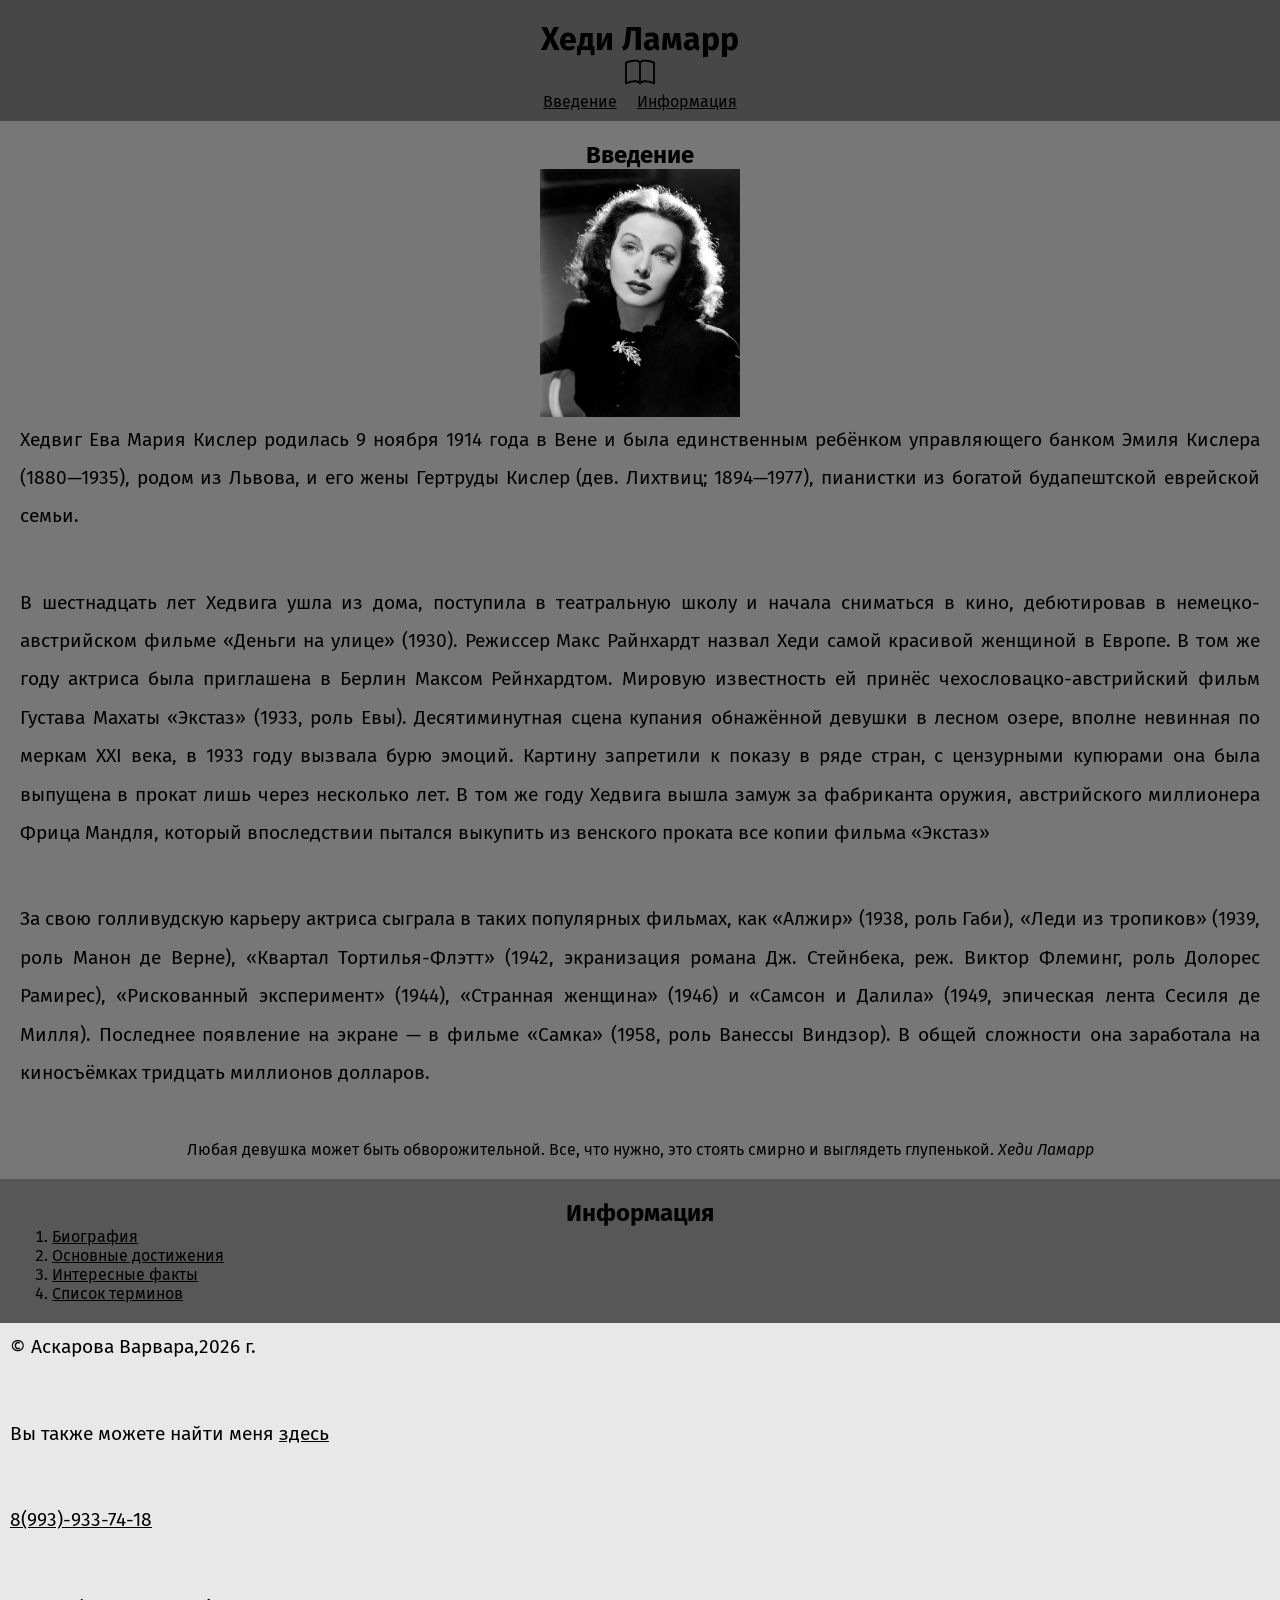
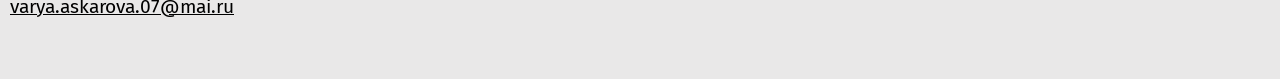
==== project2/index.html @ 6d7269cb "Add files via upload" ====
<!DOCTYPE html>
<html lang="ru">
<head>
    <meta charset="UTF-8">
    <meta name="viewport" content="width=device-width, initial-scale=1.0">
    <title>Хеди Ламарр</title>
    <link rel="preconnect" href="https://fonts.googleapis.com">
<link rel="preconnect" href="https://fonts.gstatic.com" crossorigin>
<link href="https://fonts.googleapis.com/css2?family=Fira+Sans:ital,wght@0,100;0,200;0,300;0,400;0,500;0,600;0,700;0,800;0,900;1,100;1,200;1,300;1,400;1,500;1,600;1,700;1,800;1,900&family=PT+Serif:ital,wght@0,400;0,700;1,400;1,700&display=swap" rel="stylesheet">

    <link rel="stylesheet" href="css/style.css">
</head>
<body>
    <header>
        <h1>Хеди Ламарр</h1>
        <img width="30px" src="img/5.svg" alt="книга">
        <nav>
    <ul>
        <li>
            <a href="#about">Введение</a>
        </li>
        <li>
            <a href="#articles">Информация</a>
        </li>
    </ul>
</nav>
    </header>

<main>
    <section id="about">
        <h2>Введение</h2>
        <a download href="article1.html">
        <img width="200px" src="img/tetya.jpg" alt="портрет">
        </a>
        <p>Хедвиг Ева Мария Кислер родилась 9 ноября 1914 года в Вене и была единственным ребёнком управляющего банком Эмиля Кислера (1880—1935), родом из Львова, и его жены Гертруды Кислер (дев. Лихтвиц; 1894—1977), пианистки из богатой будапештской еврейской семьи.</p>
        <p>В шестнадцать лет Хедвига ушла из дома, поступила в театральную школу и начала сниматься в кино, дебютировав в немецко-австрийском фильме «Деньги на улице» (1930). Режиссер Макс Райнхардт назвал Хеди самой красивой женщиной в Европе. В том же году актриса была приглашена в Берлин Максом Рейнхардтом. Мировую известность ей принёс чехословацко-австрийский фильм Густава Махаты «Экстаз» (1933, роль Евы). Десятиминутная сцена купания обнажённой девушки в лесном озере, вполне невинная по меркам XXI века, в 1933 году вызвала бурю эмоций. Картину запретили к показу в ряде стран, с цензурными купюрами она была выпущена в прокат лишь через несколько лет. В том же году Хедвига вышла замуж за фабриканта оружия, австрийского миллионера Фрица Мандля, который впоследствии пытался выкупить из венского проката все копии фильма «Экстаз»</p>
        <p>
            За свою голливудскую карьеру актриса сыграла в таких популярных фильмах, как «Алжир» (1938, роль Габи), «Леди из тропиков» (1939, роль Манон де Верне), «Квартал Тортилья-Флэтт» (1942, экранизация романа Дж. Стейнбека, реж. Виктор Флеминг, роль Долорес Рамирес), «Рискованный эксперимент» (1944), «Странная женщина» (1946) и «Самсон и Далила» (1949, эпическая лента Сесиля де Милля). Последнее появление на экране — в фильме «Самка» (1958, роль Ванессы Виндзор). В общей сложности она заработала на киносъёмках тридцать миллионов долларов.</p>
        <blockquote>
            Любая девушка может быть обворожительной. Все, что нужно, это стоять смирно и выглядеть глупенькой.
            <cite>Хеди Ламарр</cite>
        </blockquote>
    </section>
    <section id="articles">
        <h2>Информация</h2>
        <ol>
            <li>
                <a href="article1.html">Биография</a>
            </li>
            <li>
                <a href="article2.html">Основные достижения</a>
            </li>
            <li>
                <a href="article3.html">Интересные факты</a>
            </li>
            <li>
                <a href="article4.html">Список терминов</a>
            </li>
        </ol>
    </section>

</main>
<footer>
    <p>&copy; Аскарова Варвара,2026 г.</p>
    <p>Вы также можете найти меня 
        <a target="_blank"href="https://midis.ru/specialities/razrabotka-kompyuternykh-igr-i-prilozheniy-s-virtualnoy-i-dopolnennoy-realnostyu-vr-ar/">здесь</a></p>
    <p><a href="tel:89939337418">8(993)-933-74-18</a></p>
    <p><a href="mailto:varya.askarova.07@mai.ru">varya.askarova.07@mai.ru</a></p>
</footer>
</body>
</html>
---- project2/css/style.css ----
* {
    margin: 0;
    padding: 0;
}

html {
    font-size: 1em;
    font-family: "Fira Sans", sans-serif;
}

header {
    background-color: rgb(71, 71, 71);
    text-align: center;
    padding-top: 20px;
    padding-bottom: 10px;
    color: rgb(0, 0, 0);
}

footer {
    background-color: rgb(233, 232, 232);
    padding: 5px 10px;
}

#about {
    background-color: rgb(119, 119, 119);
    padding: 20px;
    text-align: center;
}

#articles {
    background-color: rgb(87, 87, 87);
    padding: 20px;
}

p {
    text-align: justify;
    font-size: 1.2rem;
    line-height: 2.4rem;
    margin-bottom: 3rem;
}

h2 {
    text-align: center;
    font-size: 1.5rem;
}

ol {
    padding-left: 2rem;
}

nav ul {
    list-style: none;
    display: flex;
    gap: 20px;
    justify-content: center;
}


a {
    color: black;
}

.content {
    padding-left: 20px;
    padding-right: 20px;
}
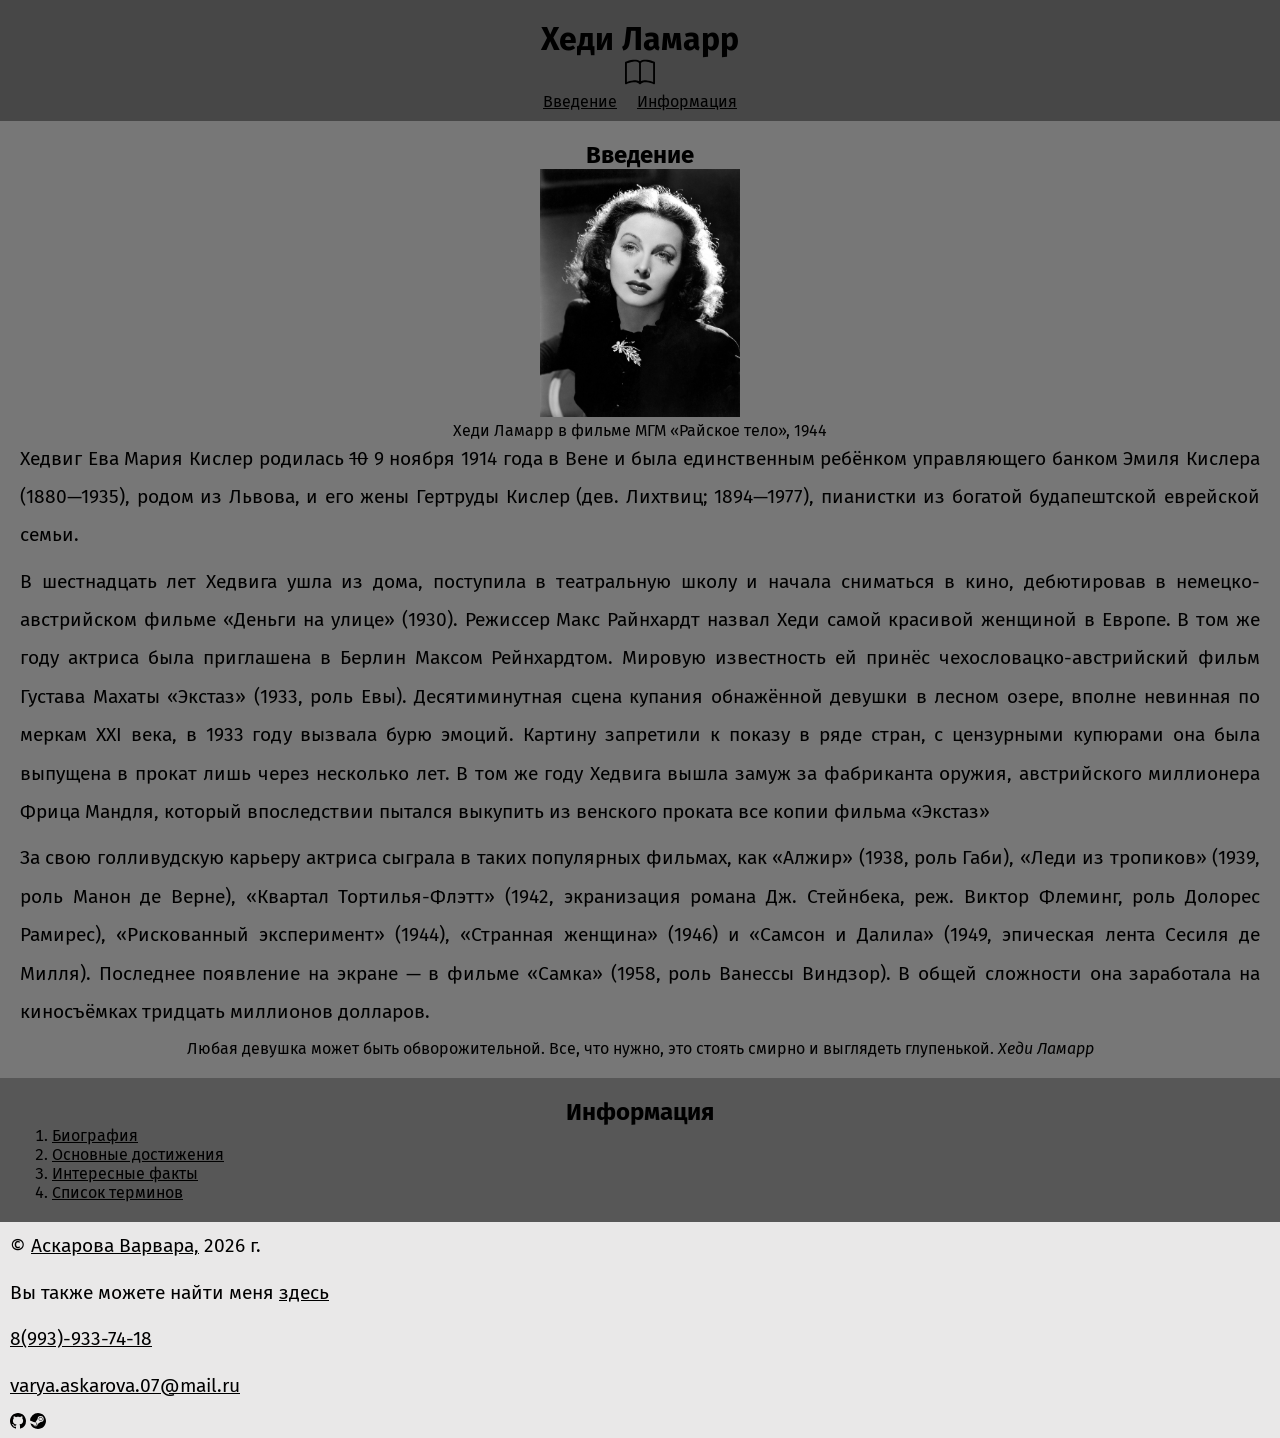
==== commit d0406f3d: "Add files via upload" ====
--- a/project2/index.html
+++ b/project2/index.html
@@ -29,10 +29,12 @@
 <main>
     <section id="about">
         <h2>Введение</h2>
-        <a download href="article1.html">
-        <img width="200px" src="img/tetya.jpg" alt="портрет">
+        <figure>
+            <img width="200px" src="img/tetya.jpg" alt="портет">
+            <figcaption>Хеди Ламарр в фильме МГМ «Райское тело», 1944</figcaption>
+        </figure>
         </a>
-        <p>Хедвиг Ева Мария Кислер родилась 9 ноября 1914 года в Вене и была единственным ребёнком управляющего банком Эмиля Кислера (1880—1935), родом из Львова, и его жены Гертруды Кислер (дев. Лихтвиц; 1894—1977), пианистки из богатой будапештской еврейской семьи.</p>
+        <p>Хедвиг Ева Мария Кислер родилась <del>10</del> 9 ноября 1914 года в Вене и была единственным ребёнком управляющего банком Эмиля Кислера (1880—1935), родом из Львова, и его жены Гертруды Кислер (дев. Лихтвиц; 1894—1977), пианистки из богатой будапештской еврейской семьи.</p>
         <p>В шестнадцать лет Хедвига ушла из дома, поступила в театральную школу и начала сниматься в кино, дебютировав в немецко-австрийском фильме «Деньги на улице» (1930). Режиссер Макс Райнхардт назвал Хеди самой красивой женщиной в Европе. В том же году актриса была приглашена в Берлин Максом Рейнхардтом. Мировую известность ей принёс чехословацко-австрийский фильм Густава Махаты «Экстаз» (1933, роль Евы). Десятиминутная сцена купания обнажённой девушки в лесном озере, вполне невинная по меркам XXI века, в 1933 году вызвала бурю эмоций. Картину запретили к показу в ряде стран, с цензурными купюрами она была выпущена в прокат лишь через несколько лет. В том же году Хедвига вышла замуж за фабриканта оружия, австрийского миллионера Фрица Мандля, который впоследствии пытался выкупить из венского проката все копии фильма «Экстаз»</p>
         <p>
             За свою голливудскую карьеру актриса сыграла в таких популярных фильмах, как «Алжир» (1938, роль Габи), «Леди из тропиков» (1939, роль Манон де Верне), «Квартал Тортилья-Флэтт» (1942, экранизация романа Дж. Стейнбека, реж. Виктор Флеминг, роль Долорес Рамирес), «Рискованный эксперимент» (1944), «Странная женщина» (1946) и «Самсон и Далила» (1949, эпическая лента Сесиля де Милля). Последнее появление на экране — в фильме «Самка» (1958, роль Ванессы Виндзор). В общей сложности она заработала на киносъёмках тридцать миллионов долларов.</p>
@@ -61,11 +63,15 @@
 
 </main>
 <footer>
-    <p>&copy; Аскарова Варвара,2026 г.</p>
+    <p>&copy; 
+        <a target="_blank"href="https://vk.ru/">Аскарова Варвара,</a>
+        2026 г.</p>
     <p>Вы также можете найти меня 
         <a target="_blank"href="https://midis.ru/specialities/razrabotka-kompyuternykh-igr-i-prilozheniy-s-virtualnoy-i-dopolnennoy-realnostyu-vr-ar/">здесь</a></p>
     <p><a href="tel:89939337418">8(993)-933-74-18</a></p>
-    <p><a href="mailto:varya.askarova.07@mai.ru">varya.askarova.07@mai.ru</a></p>
+    <p><a href="mailto:varya.askarova.07@mai.ru">varya.askarova.07@mail.ru</a></p>
+    <a target="_blank" href="https://github.com/"><img wigth="200px" src="img/11.svg" alt="github"></a>
+    <a target="_blank" href="https://store.steampowered.com/?l=russian"><img wigth="200px" src="img/steam.svg" alt="steam"></a>
 </footer>
 </body>
 </html>
--- a/project2/css/style.css
+++ b/project2/css/style.css
@@ -36,7 +36,7 @@
     text-align: justify;
     font-size: 1.2rem;
     line-height: 2.4rem;
-    margin-bottom: 3rem;
+    margin-bottom: 0.5rem;
 }
 
 h2 {
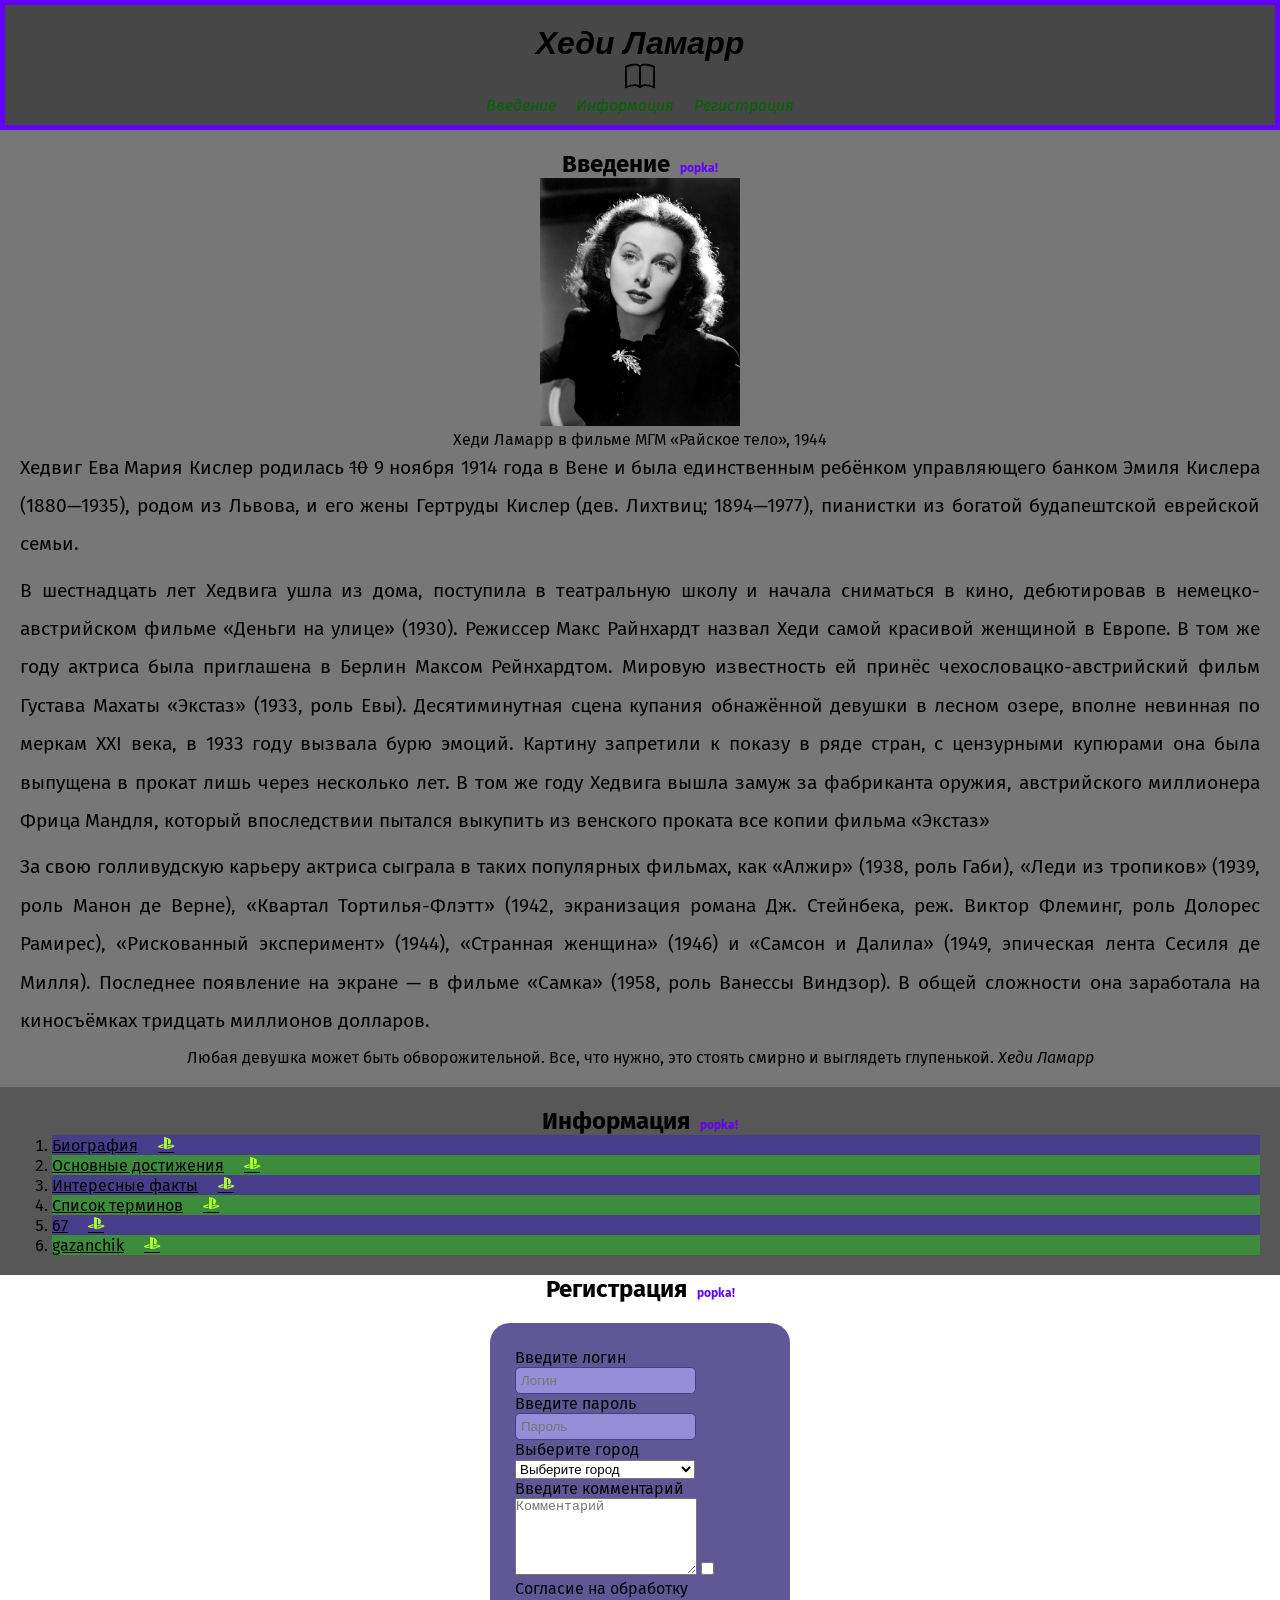
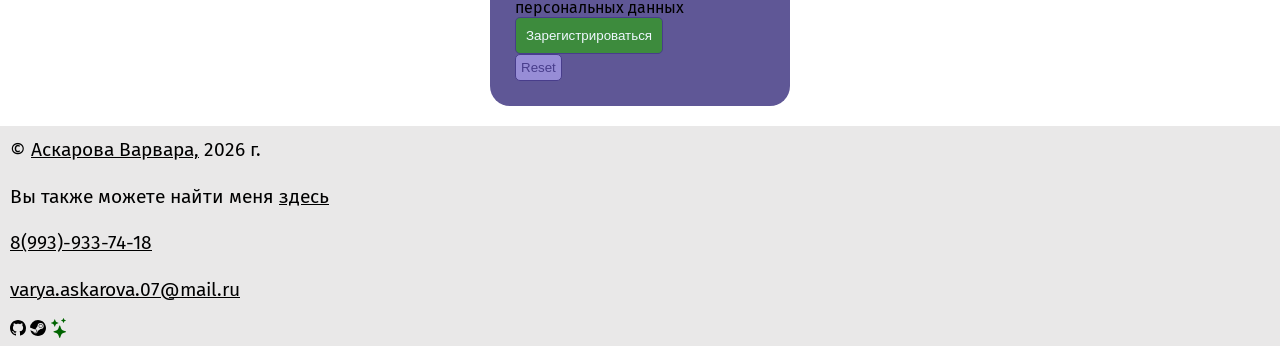
==== commit dcad60e9: "Add files via upload" ====
--- a/project2/index.html
+++ b/project2/index.html
@@ -7,6 +7,8 @@
     <link rel="preconnect" href="https://fonts.googleapis.com">
 <link rel="preconnect" href="https://fonts.gstatic.com" crossorigin>
 <link href="https://fonts.googleapis.com/css2?family=Fira+Sans:ital,wght@0,100;0,200;0,300;0,400;0,500;0,600;0,700;0,800;0,900;1,100;1,200;1,300;1,400;1,500;1,600;1,700;1,800;1,900&family=PT+Serif:ital,wght@0,400;0,700;1,400;1,700&display=swap" rel="stylesheet">
+
+    <link rel="stylesheet" href="https://cdn.jsdelivr.net/npm/bootstrap-icons@1.13.1/font/bootstrap-icons.min.css">
 
     <link rel="stylesheet" href="css/style.css">
 </head>
@@ -21,6 +23,9 @@
         </li>
         <li>
             <a href="#articles">Информация</a>
+        </li>
+        <li>
+            <a href="#registration">Регистрация</a>
         </li>
     </ul>
 </nav>
@@ -58,9 +63,43 @@
             <li>
                 <a href="article4.html">Список терминов</a>
             </li>
+            <li>
+                <a href="article3.html">67</a>
+            </li>
+            <li>
+                <a href="article4.html">gazanchik</a>
+            </li>
+            
         </ol>
     </section>
+<section id="registration">
+    <h2>Регистрация</h2>
+    <form class="form-reg" action="">
+        <label for="login">Введите логин</label><br>
+        <input type="text" id="login" name="login" placeholder="Логин" required><br>
+        <label for="pass">Введите пароль</label><br>
+        <input type="password" id="pass" name="password" placeholder="Пароль" required><br>
 
+        <label for="city">Выберите город</label><br>
+        <select name="city" id="city">
+            <option value="" disabled selected>Выберите город</option>
+            <option value="chel">Челябинск</option>
+            <option value="mos">Москва</option>
+            <option value="st.pet">Санкт-Петербург</option>
+        </select><br>
+
+        <label for="comment">Введите комментарий</label><br>
+        <textarea name="comment" id="comment" 
+        placeholder="Комментарий" rows="5" cols="20"></textarea>
+
+
+        <input type="checkbox" id="argeement" name="argeement">
+        <label for="argeement">Согласие на обработку персональных данных</label>
+
+        <input type="submit" value="Зарегистрироваться"><br>
+        <input type="reset">
+    </form>
+</section>
 </main>
 <footer>
     <p>&copy; 
@@ -72,6 +111,7 @@
     <p><a href="mailto:varya.askarova.07@mai.ru">varya.askarova.07@mail.ru</a></p>
     <a target="_blank" href="https://github.com/"><img wigth="200px" src="img/11.svg" alt="github"></a>
     <a target="_blank" href="https://store.steampowered.com/?l=russian"><img wigth="200px" src="img/steam.svg" alt="steam"></a>
+    <i class="bi bi-stars"></i>
 </footer>
 </body>
 </html>
--- a/project2/css/style.css
+++ b/project2/css/style.css
@@ -14,6 +14,8 @@
     padding-top: 20px;
     padding-bottom: 10px;
     color: rgb(0, 0, 0);
+    border: 5px solid rgb(97, 0, 252);
+    font-style: italic;
 }
 
 footer {
@@ -63,4 +65,93 @@
 .content {
     padding-left: 20px;
     padding-right: 20px;
+}
+
+nav a:visited {
+    color: blueviolet;
+}
+nav a:hover {
+    color: chartreuse;
+    text-decoration: underline;
+}
+nav a:focus {
+    color: aqua;
+    transform: scale(1.2);
+}
+
+nav a:active {
+    color: crimson;
+}
+nav a {
+    color: darkgreen;
+    text-decoration: none;
+    display: inline-block;
+    transition: 0.5s;
+}
+
+#articles li:nth-child(odd) {
+    background-color: darkslateblue;
+}
+#articles li:nth-child(even) {
+    background-color: rgb(61, 139, 61);
+}
+
+h2::after {
+    content: "popka!";
+    font-size: 12px;
+    margin-left: 10px;
+    color: rgb(98, 0, 255);
+}
+
+.bi-stars {
+    color: darkgreen;
+    font-size: 20px;
+}
+
+#articles a::after {
+    content: "\F6A9";
+    font-family: "bootstrap-icons";
+    color: greenyellow;
+    margin-left: 20px;
+    text-decoration: none;
+}
+
+/*--------Верстка формы---------*/
+.form-reg {
+    width: 250px;
+    margin: 20px auto;
+    background-color: rgb(95, 87, 150);
+    border-radius: 20px;
+    padding: 25px;
+}
+
+input {
+    background-color: rgb(151, 141, 214);
+    border: darkslateblue 1px solid;
+    border-radius: 5px;
+    padding: 5px;
+    color: darkslateblue;
+}
+
+input[type=submit] {
+    background-color: rgb(61, 139, 61);
+    color: aliceblue;
+    padding: 10px;
+}
+
+input[type=submit]:hover {
+    background-color: rgb(49, 37, 126);
+    cursor: pointer;
+}
+
+input[type=checkbox],
+input[type-radio] {
+    accent-color: rgb(0, 255, 0);
+}
+
+select {
+    width: 180px;
+}
+textarea {
+    width: 180px;
 }
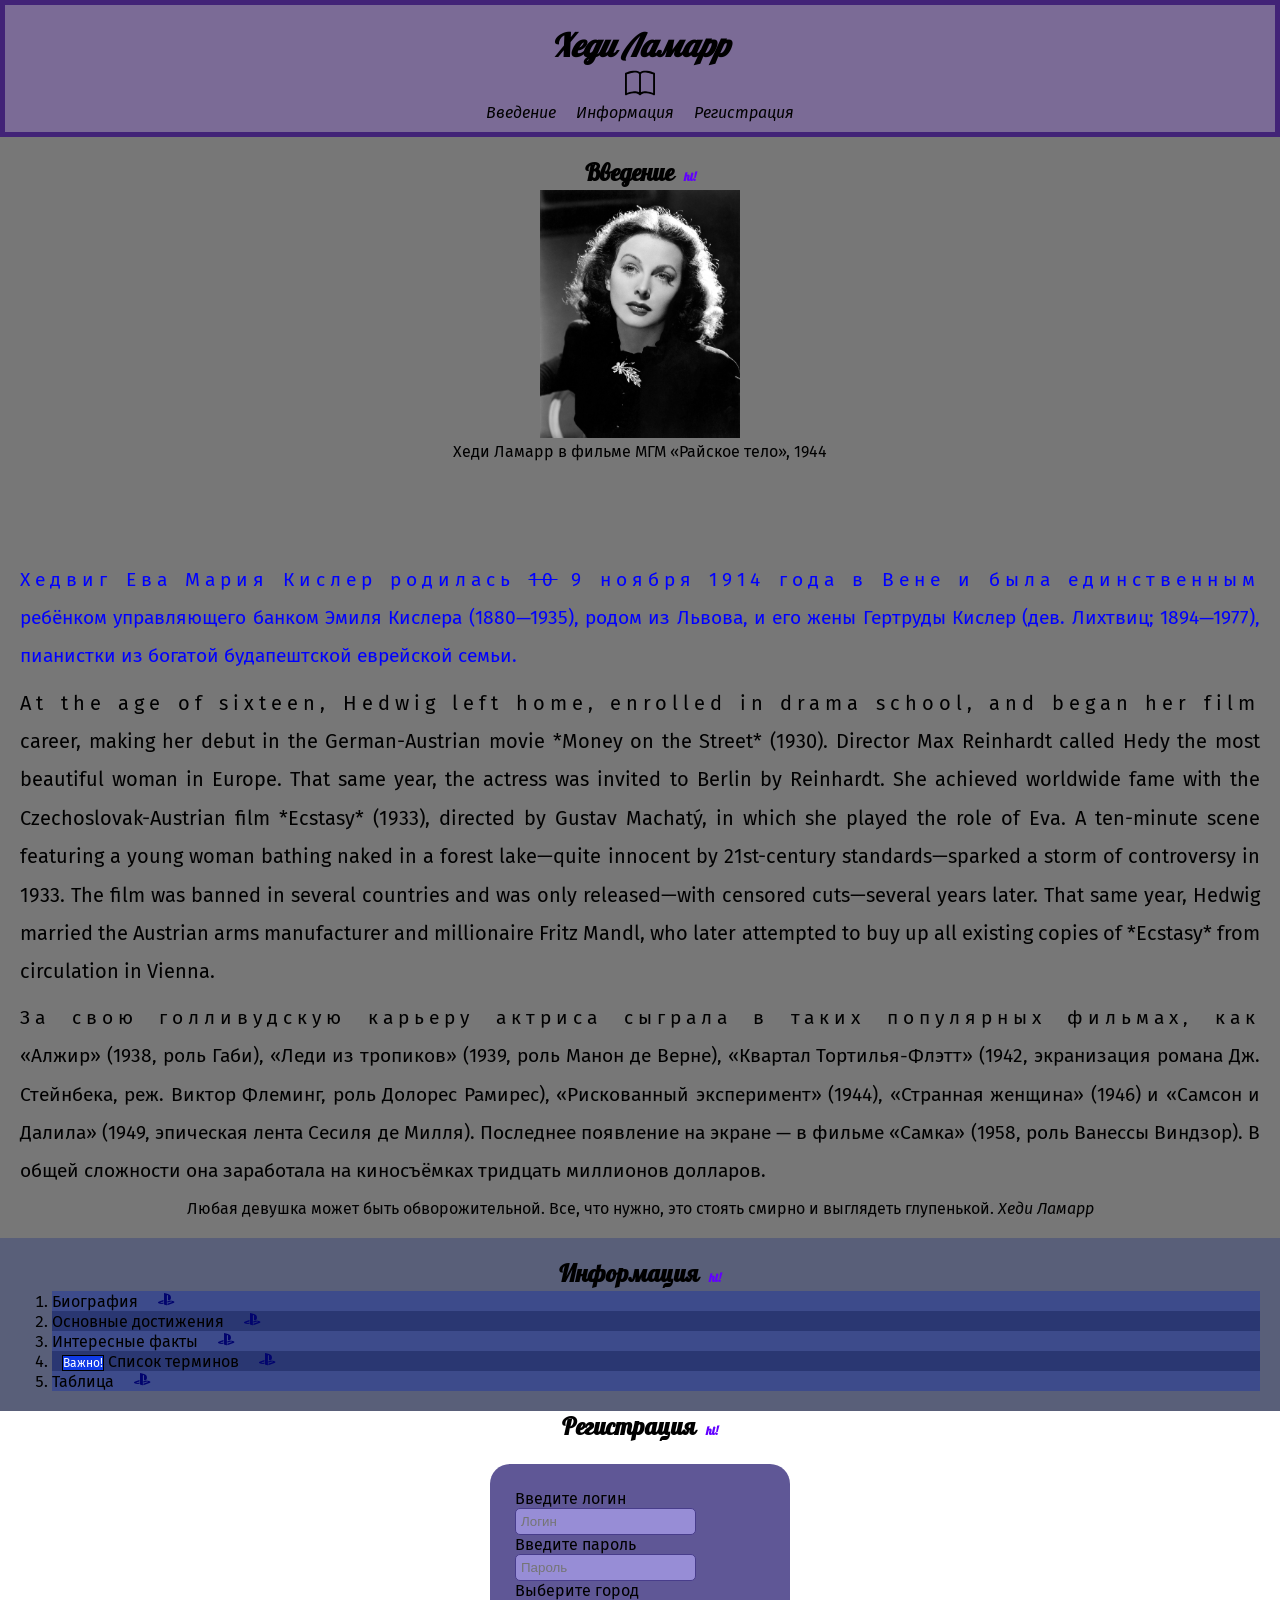
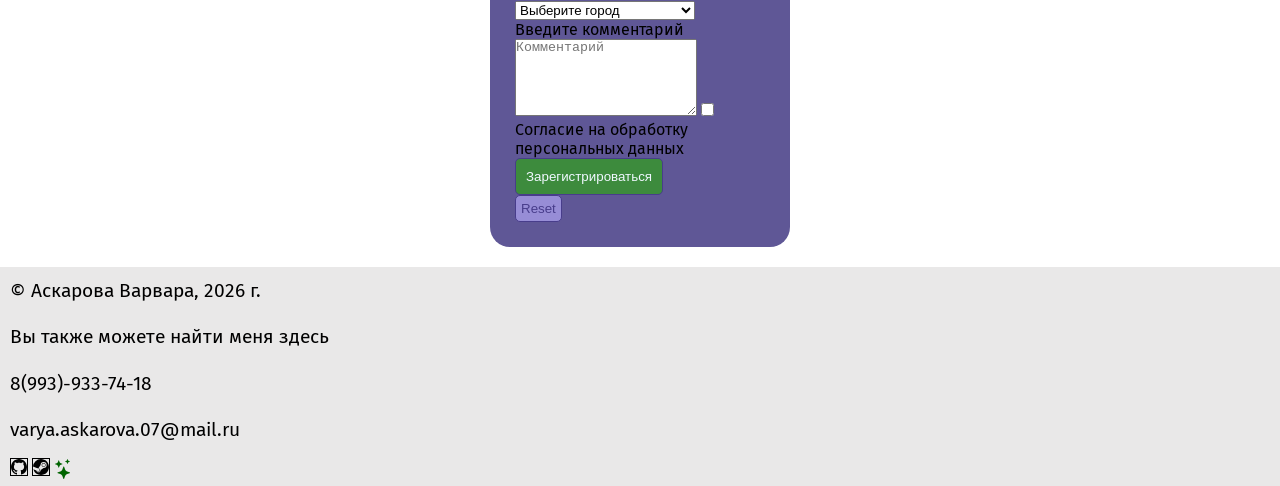
==== commit d8bdf59a: "Add files via upload" ====
--- a/project2/index.html
+++ b/project2/index.html
@@ -7,6 +7,10 @@
     <link rel="preconnect" href="https://fonts.googleapis.com">
 <link rel="preconnect" href="https://fonts.gstatic.com" crossorigin>
 <link href="https://fonts.googleapis.com/css2?family=Fira+Sans:ital,wght@0,100;0,200;0,300;0,400;0,500;0,600;0,700;0,800;0,900;1,100;1,200;1,300;1,400;1,500;1,600;1,700;1,800;1,900&family=PT+Serif:ital,wght@0,400;0,700;1,400;1,700&display=swap" rel="stylesheet">
+
+<link rel="preconnect" href="https://fonts.googleapis.com">
+<link rel="preconnect" href="https://fonts.gstatic.com" crossorigin>
+<link href="https://fonts.googleapis.com/css2?family=Pattaya&display=swap" rel="stylesheet">
 
     <link rel="stylesheet" href="https://cdn.jsdelivr.net/npm/bootstrap-icons@1.13.1/font/bootstrap-icons.min.css">
 
@@ -39,8 +43,8 @@
             <figcaption>Хеди Ламарр в фильме МГМ «Райское тело», 1944</figcaption>
         </figure>
         </a>
-        <p>Хедвиг Ева Мария Кислер родилась <del>10</del> 9 ноября 1914 года в Вене и была единственным ребёнком управляющего банком Эмиля Кислера (1880—1935), родом из Львова, и его жены Гертруды Кислер (дев. Лихтвиц; 1894—1977), пианистки из богатой будапештской еврейской семьи.</p>
-        <p>В шестнадцать лет Хедвига ушла из дома, поступила в театральную школу и начала сниматься в кино, дебютировав в немецко-австрийском фильме «Деньги на улице» (1930). Режиссер Макс Райнхардт назвал Хеди самой красивой женщиной в Европе. В том же году актриса была приглашена в Берлин Максом Рейнхардтом. Мировую известность ей принёс чехословацко-австрийский фильм Густава Махаты «Экстаз» (1933, роль Евы). Десятиминутная сцена купания обнажённой девушки в лесном озере, вполне невинная по меркам XXI века, в 1933 году вызвала бурю эмоций. Картину запретили к показу в ряде стран, с цензурными купюрами она была выпущена в прокат лишь через несколько лет. В том же году Хедвига вышла замуж за фабриканта оружия, австрийского миллионера Фрица Мандля, который впоследствии пытался выкупить из венского проката все копии фильма «Экстаз»</p>
+        <p class="blue">Хедвиг Ева Мария Кислер родилась <del>10</del> 9 ноября 1914 года в Вене и была единственным ребёнком управляющего банком Эмиля Кислера (1880—1935), родом из Львова, и его жены Гертруды Кислер (дев. Лихтвиц; 1894—1977), пианистки из богатой будапештской еврейской семьи.</splan>
+        <p lang="en">At the age of sixteen, Hedwig left home, enrolled in drama school, and began her film career, making her debut in the German-Austrian movie *Money on the Street* (1930). Director Max Reinhardt called Hedy the most beautiful woman in Europe. That same year, the actress was invited to Berlin by Reinhardt. She achieved worldwide fame with the Czechoslovak-Austrian film *Ecstasy* (1933), directed by Gustav Machatý, in which she played the role of Eva. A ten-minute scene featuring a young woman bathing naked in a forest lake—quite innocent by 21st-century standards—sparked a storm of controversy in 1933. The film was banned in several countries and was only released—with censored cuts—several years later. That same year, Hedwig married the Austrian arms manufacturer and millionaire Fritz Mandl, who later attempted to buy up all existing copies of *Ecstasy* from circulation in Vienna.</p>
         <p>
             За свою голливудскую карьеру актриса сыграла в таких популярных фильмах, как «Алжир» (1938, роль Габи), «Леди из тропиков» (1939, роль Манон де Верне), «Квартал Тортилья-Флэтт» (1942, экранизация романа Дж. Стейнбека, реж. Виктор Флеминг, роль Долорес Рамирес), «Рискованный эксперимент» (1944), «Странная женщина» (1946) и «Самсон и Далила» (1949, эпическая лента Сесиля де Милля). Последнее появление на экране — в фильме «Самка» (1958, роль Ванессы Виндзор). В общей сложности она заработала на киносъёмках тридцать миллионов долларов.</p>
         <blockquote>
@@ -64,12 +68,8 @@
                 <a href="article4.html">Список терминов</a>
             </li>
             <li>
-                <a href="article3.html">67</a>
+                <a href="article5.html">Таблица</a>
             </li>
-            <li>
-                <a href="article4.html">gazanchik</a>
-            </li>
-            
         </ol>
     </section>
 <section id="registration">
@@ -108,9 +108,9 @@
     <p>Вы также можете найти меня 
         <a target="_blank"href="https://midis.ru/specialities/razrabotka-kompyuternykh-igr-i-prilozheniy-s-virtualnoy-i-dopolnennoy-realnostyu-vr-ar/">здесь</a></p>
     <p><a href="tel:89939337418">8(993)-933-74-18</a></p>
-    <p><a href="mailto:varya.askarova.07@mai.ru">varya.askarova.07@mail.ru</a></p>
-    <a target="_blank" href="https://github.com/"><img wigth="200px" src="img/11.svg" alt="github"></a>
-    <a target="_blank" href="https://store.steampowered.com/?l=russian"><img wigth="200px" src="img/steam.svg" alt="steam"></a>
+    <p><a href="mailto:varya.askarova.07@mail.ru">varya.askarova.07@mail.ru</a></p>
+    <a target="_blank" href="https://github.com/"><img wigth="200px" src="img/11.svg" alt="github" class="border"></a>
+    <a target="_blank" href="https://store.steampowered.com/?l=russian"><img wigth="200px" src="img/steam.svg" alt="steam" class="border"></a>
     <i class="bi bi-stars"></i>
 </footer>
 </body>
--- a/project2/css/style.css
+++ b/project2/css/style.css
@@ -3,18 +3,24 @@
     padding: 0;
 }
 
-html {
+body {
     font-size: 1em;
     font-family: "Fira Sans", sans-serif;
 }
 
+h1,h2,h3 
+{
+    font-weight: 100px;
+    font-family: "Pattaya", sans-serif;
+}
+
 header {
-    background-color: rgb(71, 71, 71);
+    background-color: rgb(123, 107, 150);
     text-align: center;
     padding-top: 20px;
     padding-bottom: 10px;
     color: rgb(0, 0, 0);
-    border: 5px solid rgb(97, 0, 252);
+    border: 5px solid rgb(66, 35, 119);
     font-style: italic;
 }
 
@@ -29,8 +35,9 @@
     text-align: center;
 }
 
+
 #articles {
-    background-color: rgb(87, 87, 87);
+    background-color: rgb(89, 95, 121);
     padding: 20px;
 }
 
@@ -41,6 +48,14 @@
     margin-bottom: 0.5rem;
 }
 
+#about p:first-line {
+    letter-spacing: 5px;
+ } 
+
+p:lang(en){
+    font-size:15pt;
+}
+
 h2 {
     text-align: center;
     font-size: 1.5rem;
@@ -57,7 +72,6 @@
     justify-content: center;
 }
 
-
 a {
     color: black;
 }
@@ -68,36 +82,36 @@
 }
 
 nav a:visited {
-    color: blueviolet;
+    color: rgb(0, 0, 0);
 }
 nav a:hover {
-    color: chartreuse;
+    color: rgb(66, 35, 119);
     text-decoration: underline;
 }
 nav a:focus {
-    color: aqua;
+    color: rgb(195, 0, 255);
     transform: scale(1.2);
 }
 
 nav a:active {
-    color: crimson;
+    color: rgb(66, 35, 119);
 }
 nav a {
-    color: darkgreen;
+    color: rgb(0, 0, 0);
     text-decoration: none;
     display: inline-block;
     transition: 0.5s;
 }
 
 #articles li:nth-child(odd) {
-    background-color: darkslateblue;
+    background-color: rgb(61, 75, 139);
 }
 #articles li:nth-child(even) {
-    background-color: rgb(61, 139, 61);
+    background-color: rgb(42, 55, 114);
 }
 
 h2::after {
-    content: "popka!";
+    content: "hi!";
     font-size: 12px;
     margin-left: 10px;
     color: rgb(98, 0, 255);
@@ -111,7 +125,7 @@
 #articles a::after {
     content: "\F6A9";
     font-family: "bootstrap-icons";
-    color: greenyellow;
+    color: rgb(2, 4, 110);
     margin-left: 20px;
     text-decoration: none;
 }
@@ -154,4 +168,50 @@
 }
 textarea {
     width: 180px;
+}
+
+
+a:visited {
+    color: rgb(0, 0, 0);
+}
+a:hover {
+    color: rgb(38, 0, 255);
+    text-decoration: underline;
+}
+a:focus {
+    color: rgb(0, 217, 255);
+    transform: scale(1.2);
+}
+
+a:active {
+    color: rgb(0, 4, 223);
+}
+a {
+    color: rgb(0, 0, 0);
+    text-decoration: none;
+    display: inline-block;
+    transition: 0.5s;
+}
+
+li:nth-child(4)::before {
+    background-color: rgb(15, 58, 230);
+    content: "Важно!";
+    font-size: 12px;
+    margin-left: 10px;
+    color: rgb(255, 255, 255);
+    border: 1px solid rgb(0, 0, 0);
+}
+
+.blue
+{
+    color: blue;
+}
+
+.border
+{
+    border: black solid 1px;
+}
+
+h2 + figure {
+    padding-bottom: 100px;
 }
